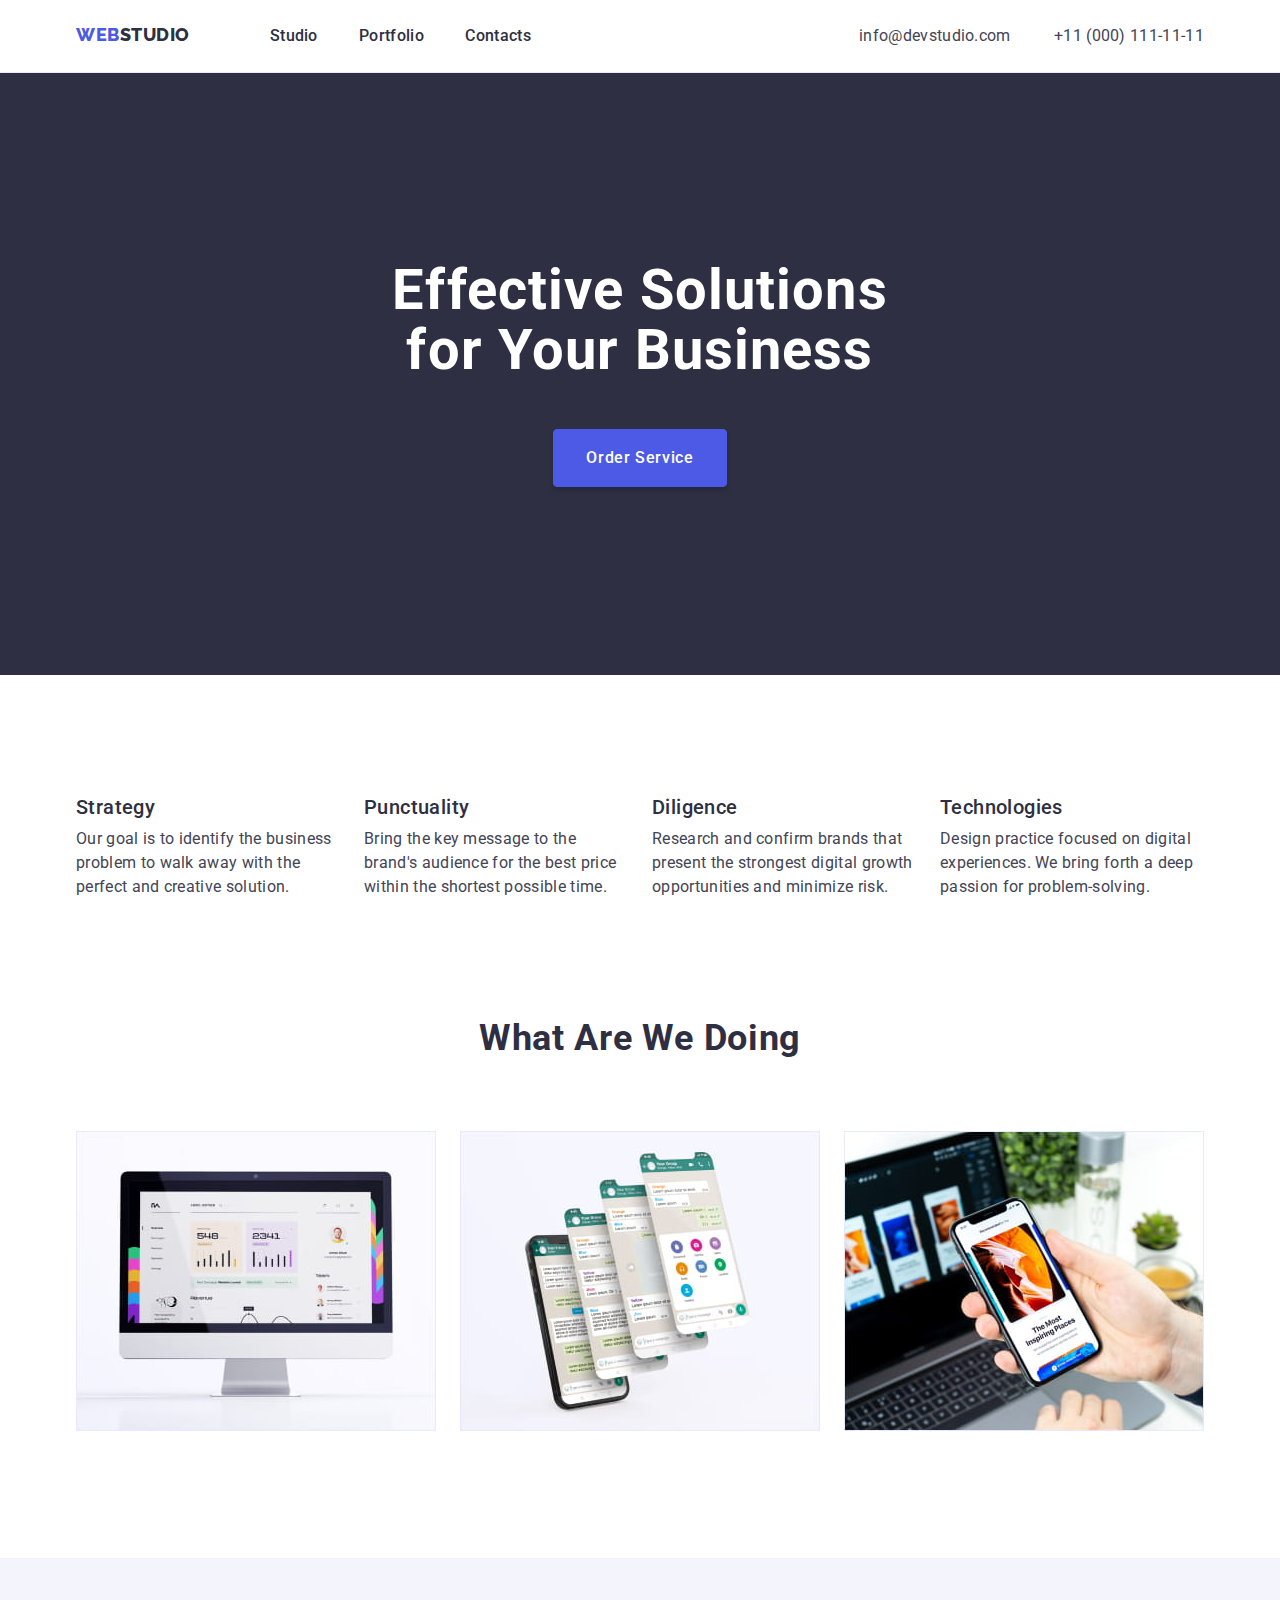
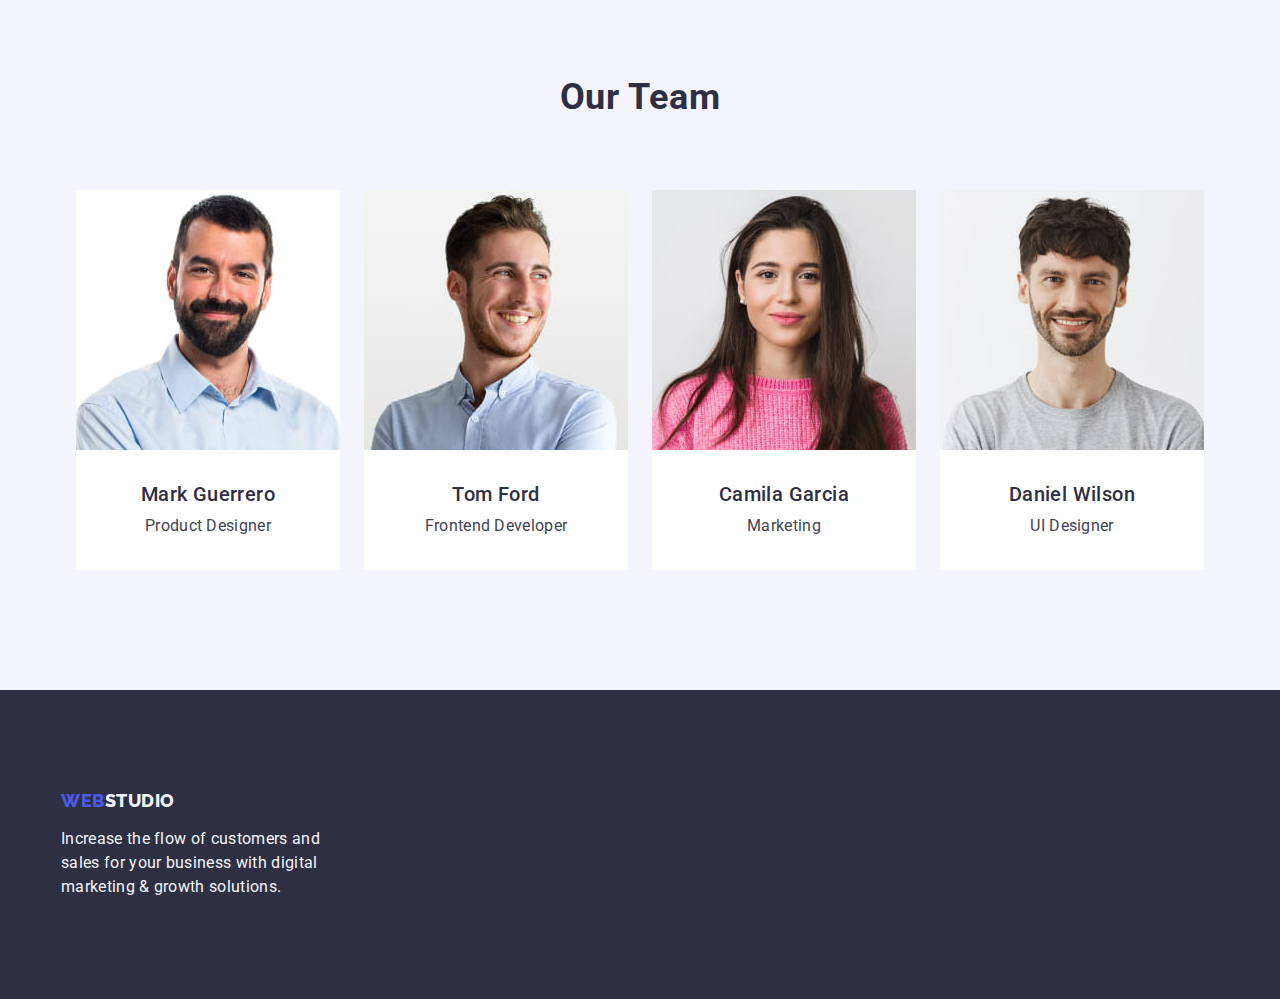
==== index.html @ 7b4a44ef "HT3 ver1" ====
<!DOCTYPE html>
<html lang="en">
  <head>
    <meta charset="UTF-8" />
    <meta http-equiv="X-UA-Compatible" content="IE=edge" />
    <meta name="viewport" content="width=device-width, initial-scale=1.0" />

    <!--styles-->
    <link rel="stylesheet" href="https://cdn.jsdelivr.net/npm/modern-normalize@1.1.0/modern-normalize.min.css">
    <link href="./css/styles.css" rel="stylesheet" />

    <!--fonts-->
    <link rel="preconnect" href="https://fonts.googleapis.com">
    <link rel="preconnect" href="https://fonts.gstatic.com" crossorigin>
    <link href="https://fonts.googleapis.com/css2?family=Raleway:wght@800&family=Roboto:wght@400;500;700;900&display=swap" rel="stylesheet">
    <title>webstudio</title>
  </head>

  <body class="page-container">
    <header class="top-section">
      <div class="container header-contr">
        <nav class="header-contr-box">
          <a class="logo link" href="./index.html">Web<span class="top-sec-studio-cl">Studio</span></a>
          <ul class="menu-box list">
            <li><a class="menu link" href="./index.html">Studio</a></li>
            <li><a class="menu link" href="./portfolio.html">Portfolio</a></li>
            <li><a class="menu link" href="">Contacts</a></li>
          </ul>
        </nav>
      
        <address class="conts">
          <ul class="conts-box list">
            <li>
              <a class="company-conts link" href="mailto:info@devstudio.com">info@devstudio.com</a>
            </li>
            <li>
              <a class="company-conts link" href="tel:+110001111111">+11 (000) 111-11-11</a>
            </li>
          </ul>
        </address>
      </div>
    </header>

    <main class="main-container">
      <!--hero section -->
      <section class="main-page">
        <div class="container main-box">
          <h1 class="main-page-title">Effective Solutions for Your Business</h1>
          <button class="mp-btn-order" type="button">Order Service</button>
        </div>
      </section>

      <!--advantages section-->
      <section class="advant-section">
        <div class="container adv-box">
          <h2 class="second-lev-title" hidden>advantages</h2>  
          <ul class="advant-list list">
            <li class="advant-unit">
              <h3 class="third-lev-title advant-unit-title">Strategy</h3>
              <p class="advant-unit-descr">
              Our goal is to identify the business problem to walk away with the
              perfect and creative solution.
              </p>
            </li>
            <li class="advant-unit">
              <h3 class="third-lev-title advant-unit-title">Punctuality</h3>
              <p class="advant-unit-descr">
              Bring the key message to the brand's audience for the best price
              within the shortest possible time.
              </p>
            </li>
            <li class="advant-unit">
              <h3 class="third-lev-title advant-unit-title">Diligence</h3>
              <p class="advant-unit-descr">
              Research and confirm brands that present the strongest digital growth
              opportunities and minimize risk.
              </p>
            </li>
            <li class="advant-unit">
              <h3 class="third-lev-title advant-unit-title">Technologies</h3>
              <p class="advant-unit-descr">
              Design practice focused on digital experiences. We bring forth a deep
              passion for problem-solving.
              </p>
            </li>
          </ul>
        </div>
      </section>

      <!--studio section-->
      <section>
        <div class="container studio-contr">
          <h2 class="second-lev-title">What are we doing</h2>
          <ul class="list pic-box">
            <li class="pic-box-item">
              <img
              src="./images/pcmonitor.jpg"
              width="360"
              height="300"
              alt="pc monitor with graphs"
              />
            </li>
            <li class="pic-box-item">
              <img
              src="./images/phonemultiscreen.jpg"
              width="360"
              height="300"
              alt="phone with multi screen shots"
              />
            </li>
            <li class="pic-box-item">
              <img
              src="./images/devicessinc.jpg"
              width="360"
              height="300"
              alt="a phone with notebook"
              />
            </li>
          </ul>
        </div>
      </section>

      <!--Team section-->
      <section class="team-section">
        <div class="containe team-contr">
          <h2 class="second-lev-title">Our Team</h2>
          <ul class="list team-pic-box">
            <li class="list-item team-box-item">
              <img src="./images/mark.jpg" width="264" height="260" alt="smiling men Mark Guerrero"/>
              <h3 class="third-lev-title TM-name">Mark Guerrero</h3>
              <p class="parag">Product Designer</p>
            </li>
            <li class="list-item team-box-item">
              <img src="./images/tom.jpg" width="264" height="260" alt="smiling men Tom Ford"/>
              <h3 class="third-lev-title TM-name">Tom Ford</h3>
              <p class="parag">Frontend Developer</p>
            </li>
            <li class="list-item team-box-item">
              <img src="./images/camila.jpg" width="264" height="260" alt="smiling women Camila Garcia"/>
              <h3 class="third-lev-title TM-name">Camila Garcia</h3>
              <p class="parag">Marketing</p>
            </li>
            <li class="list-item team-box-item">
              <img src="./images/daniel.jpg" width="264" height="260" alt="smiling men Daniel Wilson"/>
              <h3 class="third-lev-title TM-name">Daniel Wilson</h3>
              <p class="parag">UI Designer</p>
            </li>
          </ul>
        </div>
      </section>
    </main>

    <footer class="bottom-section">
      <div class="container ftr-contr">
        <a class="logo link" href="./index.html">Web<span class="studio-cl">Studio</span></a>
        <p class="bottom-text">
        Increase the flow of customers and sales for your business with digital
        marketing & growth solutions.
        </p>
      </div>
    </footer>
  </body>
</html>
---- css/styles.css ----
:root {--bg-dark: #2E2F42; --btn-bg-focus-cl: #404BBF;}
:root {--link-focus-cl: #404BBF;
--sbt-text-cl: #2E2F42;
--conts-text-cl: #434455; --pf-btn-text-cl: #4D5AE5;}

/*common styles*/

body {
font-family: 'Roboto', sans-serif;
letter-spacing: 0.02em;
color: #434455;
font-size: 16px;
line-height: 1.5;
background-color: #FFFFFF;}

/*reset*/

.list {list-style: none;}
.list-item {list-style: none;}
.link {text-decoration: none; color: currentColor;}

/*logo styles*/

.logo {font-family: 'Raleway', sans-serif;
font-weight: 800;
font-size: 18px;
line-height: 1.17;
letter-spacing: 0.03em;
text-transform: uppercase;
color: #4D5AE5;}
.top-sec-studio-cl {color: #2E2F42;}
.studio-cl {color: #F4F4FD;}

/*btn & link styles*/

.list .link {letter-spacing: 0.02em;
text-decoration: none;}

.list .link:hover,
.list .link:focus {color: var(--link-focus-cl);}

.conts {font-style: normal;}
.company-conts {color: var(--conts-text-cl);}

.mp-btn-order {
background: #4D5AE5;
border: 1px solid #4D5AE5;
font-family: inherit;
font-size: 16px;
line-height: 1.5;
font-weight: 500;
text-align: center;
letter-spacing: 0.04em;
color: #FFFFFF;
cursor: pointer;}
.mp-btn-order:hover,
.mp-btn-order:focus {
background: var(--btn-bg-focus-cl);
color: #FFFFFF;}
.btn .portfolio-filter {
background: #F4F4FD;
border: 1px solid #E7E9FC;
font-family: inherit;
font-size: 16px;
line-height: 1.5;
font-weight: 500;
text-align: center;
letter-spacing: 0.04em;
color: var(--pf-btn-text-cl);
cursor: pointer;}
.btn .portfolio-filter:hover,
.btn .portfolio-filter:focus {
background: var(--btn-bg-focus-cl);
border: 1px solid #E7E9FC;
color: #FFFFFF;}
.menu {font-weight: 500;
color: var(--sbt-text-cl);}

/*Page Text*/

.main-page-title {
color: #FFFFFF; 
font-Weight: Bold;
font-Size: 56px;
letter-spacing: 0.02em;
line-height: 1.07;
text-align: center;}
.second-lev-title {
font-weight: 700;
font-size: 36px;
line-height: 1.11;
letter-spacing: 0.02em;
color: var(--sbt-text-cl);
text-align: center;
text-transform: capitalize;}
.third-lev-title {
font-weight: 500;
font-size: 20px;
line-height: 24px;
letter-spacing: 0.02em; 
color: var(--sbt-text-cl);}
.parag {font-size: 16px;}
.pf-parag {color: var(--conts-text-cl);}
.bottom-text {color: #F4F4FD;}

/*Page backgrounds*/

.top-section {background: var(--top-sect-bg);}  
.main-page {background: var(--bg-dark);}
.team-section {background: #F4F4FD;}
.list-item {background-color: #FFFFFF;}
.bottom-section {background: var(--bg-dark);}

/**
  |====================================
  |   Elements Geometry & Location
  |====================================
*/

/*Global*/

*,
*::before,
*::after {box-sizing: border-box}
h1, h2, h3, h4, h5, h6 {margin: 0;}
p {margin: 0;}
ul {margin: 0;
padding: 0;
list-style-type: none;}

/*main content flex grow & sticked footer*/

.page-container {min-height: 100vh;
display: flex;
flex-direction: column;}
.main-container {flex-grow: 1;}

/*--common--*/

.container {max-width: 1158px; padding: 0 15px; margin: 0 auto;}
.list {display: flex; flex-wrap: wrap;}

/*--header--*/

.top-section {border-bottom: 1px solid #E7E9FC;}
.header-contr {display: flex;}
.header-contr-box {display: flex;}
.top-section {display: inline;
padding: 24px 0;}
.menu-box {width: 261px;
margin-left: 80px;
justify-content: space-between;}
.conts {margin-right: 0; margin-left: auto;}
.conts-box {width: 345px; 
justify-content: space-between;}

/*--hero section--*/

.main-box {display: flex; flex-direction: column; align-items: center;
width: 496px;}
.main-page-title {width: 496px; margin-bottom: 48px;}
.mp-btn-order {align-self: center; 
border-radius: 4px;
padding: 16px 32px;
gap: 10px;
box-shadow: 0px 4px 4px 0px rgba(0, 0, 0, 0.15);}
.main-page {padding-top: 188px; padding-bottom: 188px;}

/*--advantages section--*/

.adv-box {padding-top: 120px; padding-bottom: 120px;}
.advant-list {justify-content: space-between;}
.advant-unit {width: 264px}
.advant-unit-title {margin-bottom: 8px;}

/*--studio section--*/

.studio-contr {display: flex; flex-direction: column; align-items: center; padding-bottom: 120px;}
.pic-box {width: 1128px; justify-content: space-between; margin-top: 72px;}
.pic-box-item {width: 360px; height: 300;}

/*--Team section--*/

.team-contr {display: flex; flex-direction: column; align-items: center; padding-top: 120px; padding-bottom: 120px;}
.team-pic-box {width: 1128px; justify-content: space-between; margin-top: 72px;}
.team-box-item {display: flex; flex-direction: column; align-items: center; padding-bottom: 32px; width: 264px;}
.TM-name {margin-top: 32px; margin-bottom: 8px;}

/*--Footer--*/

.ftr-contr {display: flex; flex-direction: column; padding-left: 0; padding-top: 100px; padding-bottom: 100px;}
.bottom-text {width: 264px; margin-top: 16px;}

/**
  |======================================
  |         Portfolio main page
  |======================================
*/

/*--Portfolio buttons--*/

.pf-contr {display: flex; 
    flex-direction: column;
    align-items: center; 
    padding-top: 96px; 
    padding-bottom: 120px;}

.btn {display: flex; 
    width: 586px; 
    justify-content: space-between; padding-bottom: 72px;}

.portfolio-filter {padding: 12px 24px; 
    border: 1px solid #E7E9FC; 
    border-radius: 4px;}
    
    /*--Portfolio--*/

.pf-unit-list {display: flex;
flex-wrap: wrap;
width: 1128px;
gap: 48px 24px;}

.pf-unit {display: flex; 
    flex-direction: column; 
    align-items: center; 
    padding-bottom: 32px; 
    width: calc((100% - 2 * 24px) / 3);
    height: 420px; 
    border-left: 1px solid #E7E9FC; 
    border-right: 1px solid #E7E9FC; border-bottom: 1px solid #E7E9FC;}

.pf-title {margin-top: 32px; margin-bottom: 8px; padding-left: 16px;}
.pf-parag {padding-left: 16px;}
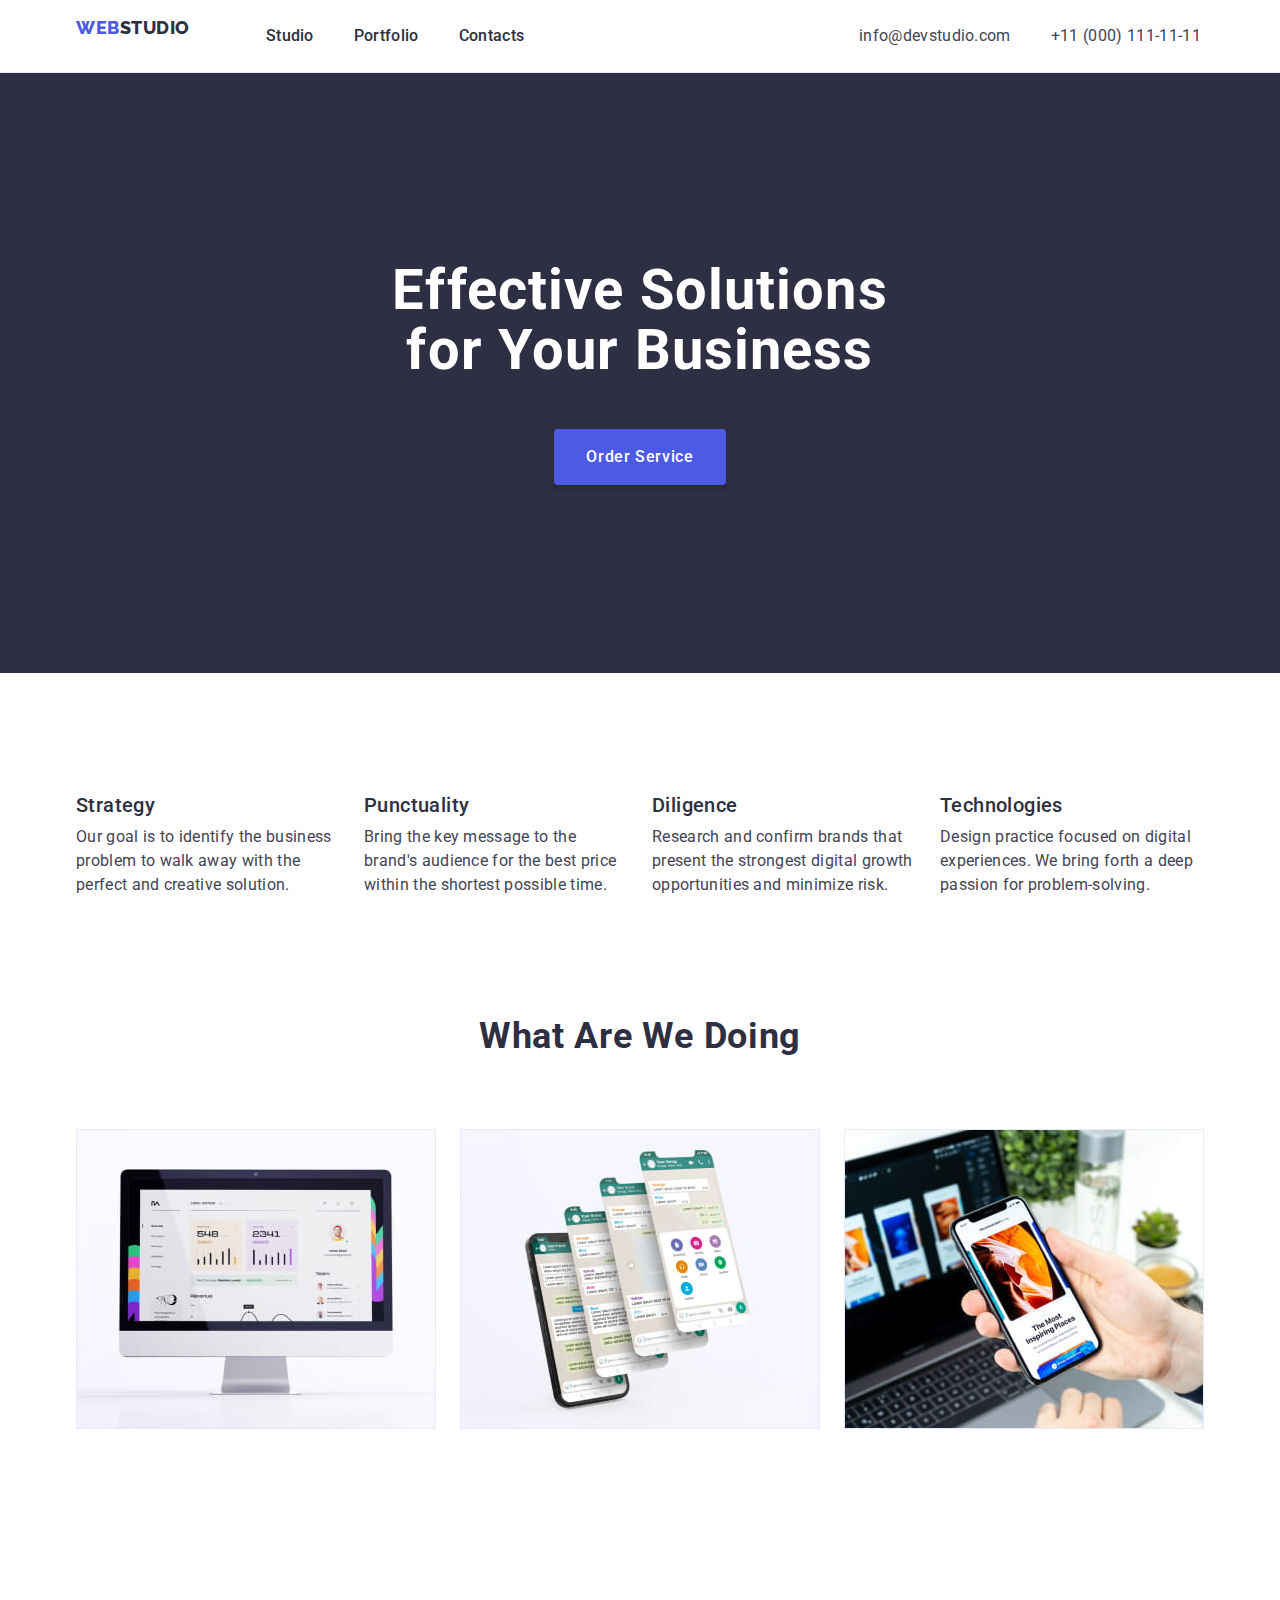
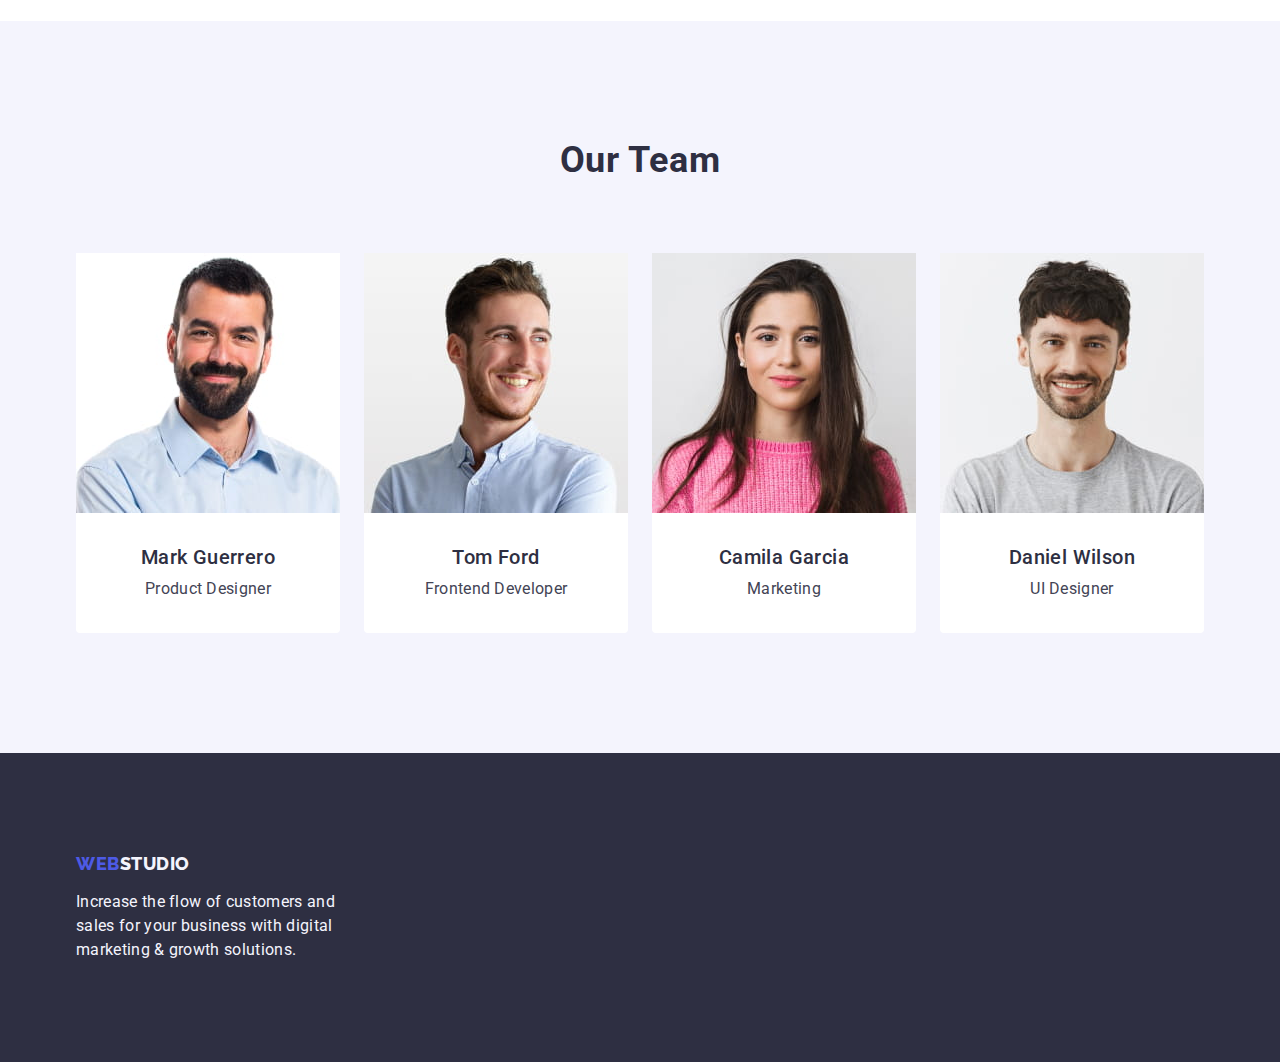
==== commit b39958d4: "HT3 ver2" ====
--- a/index.html
+++ b/index.html
@@ -53,7 +53,7 @@
       <!--advantages section-->
       <section class="advant-section">
         <div class="container adv-box">
-          <h2 class="second-lev-title" hidden>advantages</h2>  
+          <h2 class="second-lev-title visually-hidden" hidden>advantages</h2>  
           <ul class="advant-list list">
             <li class="advant-unit">
               <h3 class="third-lev-title advant-unit-title">Strategy</h3>
@@ -88,12 +88,12 @@
       </section>
 
       <!--studio section-->
-      <section>
+      <section class="studio-section">
         <div class="container studio-contr">
-          <h2 class="second-lev-title">What are we doing</h2>
+          <h2 class="second-lev-title studio-title">What are we doing</h2>
           <ul class="list pic-box">
             <li class="pic-box-item">
-              <img
+              <img class="pic"
               src="./images/pcmonitor.jpg"
               width="360"
               height="300"
@@ -101,7 +101,7 @@
               />
             </li>
             <li class="pic-box-item">
-              <img
+              <img class="pic"
               src="./images/phonemultiscreen.jpg"
               width="360"
               height="300"
@@ -109,7 +109,7 @@
               />
             </li>
             <li class="pic-box-item">
-              <img
+              <img class="pic"
               src="./images/devicessinc.jpg"
               width="360"
               height="300"
@@ -122,28 +122,36 @@
 
       <!--Team section-->
       <section class="team-section">
-        <div class="containe team-contr">
-          <h2 class="second-lev-title">Our Team</h2>
+        <div class="container team-contr">
+          <h2 class="second-lev-title team-title">Our Team</h2>
           <ul class="list team-pic-box">
             <li class="list-item team-box-item">
-              <img src="./images/mark.jpg" width="264" height="260" alt="smiling men Mark Guerrero"/>
-              <h3 class="third-lev-title TM-name">Mark Guerrero</h3>
-              <p class="parag">Product Designer</p>
+              <img class="pic" src="./images/mark.jpg" width="264" height="260" alt="smiling men Mark Guerrero"/>
+              <div class="tm-text">
+                  <h3 class="third-lev-title tm-name">Mark Guerrero</h3>
+                  <p class="parag">Product Designer</p>
+              </div>
             </li>
             <li class="list-item team-box-item">
-              <img src="./images/tom.jpg" width="264" height="260" alt="smiling men Tom Ford"/>
-              <h3 class="third-lev-title TM-name">Tom Ford</h3>
-              <p class="parag">Frontend Developer</p>
+              <img class="pic" src="./images/tom.jpg" width="264" height="260" alt="smiling men Tom Ford"/>
+              <div class="tm-text">
+                <h3 class="third-lev-title tm-name">Tom Ford</h3>
+                <p class="parag">Frontend Developer</p>
+              </div>
             </li>
             <li class="list-item team-box-item">
-              <img src="./images/camila.jpg" width="264" height="260" alt="smiling women Camila Garcia"/>
-              <h3 class="third-lev-title TM-name">Camila Garcia</h3>
-              <p class="parag">Marketing</p>
+              <img class="pic" src="./images/camila.jpg" width="264" height="260" alt="smiling women Camila Garcia"/>
+              <div class="tm-text">
+                <h3 class="third-lev-title tm-name">Camila Garcia</h3>
+                <p class="parag">Marketing</p>
+              </div>
             </li>
             <li class="list-item team-box-item">
-              <img src="./images/daniel.jpg" width="264" height="260" alt="smiling men Daniel Wilson"/>
-              <h3 class="third-lev-title TM-name">Daniel Wilson</h3>
-              <p class="parag">UI Designer</p>
+              <img class="pic" src="./images/daniel.jpg" width="264" height="260" alt="smiling men Daniel Wilson"/>
+              <div class="tm-text">
+                <h3 class="third-lev-title tm-name">Daniel Wilson</h3>
+                <p class="parag">UI Designer</p>
+              </div>
             </li>
           </ul>
         </div>
--- a/css/styles.css
+++ b/css/styles.css
@@ -37,7 +37,7 @@
 text-decoration: none;}
 
 .list .link:hover,
-.list .link:focus {color: var(--link-focus-cl);}
+.list .link:focus {color: var(--link-focus-cl); border: 1px solid transparent}
 
 .conts {font-style: normal;}
 .company-conts {color: var(--conts-text-cl);}
@@ -139,57 +139,82 @@
 
 .container {max-width: 1158px; padding: 0 15px; margin: 0 auto;}
 .list {display: flex; flex-wrap: wrap;}
+.pic {display: block;}
+.visually-hidden {
+    position: absolute;
+    width: 1px;
+    height: 1px;
+    margin: -1px;
+    border: 0;
+    padding: 0;
+    white-space: nowrap;
+    clip-path: inset(100%);
+    clip: rect(0 0 0 0);
+    overflow: hidden;
+  }
 
 /*--header--*/
 
 .top-section {border-bottom: 1px solid #E7E9FC;}
 .header-contr {display: flex;}
-.header-contr-box {display: flex;}
-.top-section {display: inline;
+.header-contr-box {display: flex; align-items: center;}
+
+.logo {margin-right: 76px;}
+.menu-box {display: flex; 
+width: 261px; 
+gap: 40px; 
 padding: 24px 0;}
-.menu-box {width: 261px;
-margin-left: 80px;
-justify-content: space-between;}
 .conts {margin-right: 0; margin-left: auto;}
-.conts-box {width: 345px; 
-justify-content: space-between;}
+.conts-box {width: 345px; gap: 40px;
+padding: 24px 0;}
 
 /*--hero section--*/
 
 .main-box {display: flex; flex-direction: column; align-items: center;
-width: 496px;}
+max-width: 496px;}
 .main-page-title {width: 496px; margin-bottom: 48px;}
 .mp-btn-order {align-self: center; 
 border-radius: 4px;
+border: none;
 padding: 16px 32px;
 gap: 10px;
+min-width: 169px;
+height: 56px;
 box-shadow: 0px 4px 4px 0px rgba(0, 0, 0, 0.15);}
 .main-page {padding-top: 188px; padding-bottom: 188px;}
 
 /*--advantages section--*/
 
-.adv-box {padding-top: 120px; padding-bottom: 120px;}
-.advant-list {justify-content: space-between;}
+.advant-section {padding-top: 120px; padding-bottom: 120px;}
+.advant-list {display: flex; gap: 24px;}
 .advant-unit {width: 264px}
 .advant-unit-title {margin-bottom: 8px;}
 
 /*--studio section--*/
 
-.studio-contr {display: flex; flex-direction: column; align-items: center; padding-bottom: 120px;}
-.pic-box {width: 1128px; justify-content: space-between; margin-top: 72px;}
+.studio-section {padding-bottom: 120px;}
+.studio-contr {display: flex; flex-direction: column; align-items: center;}
+.studio-contr {margin-bottom: 72px;}
+.pic-box {display: flex; width: 1128px; gap: 24px; margin-top: 72px;}
 .pic-box-item {width: 360px; height: 300;}
 
 /*--Team section--*/
 
-.team-contr {display: flex; flex-direction: column; align-items: center; padding-top: 120px; padding-bottom: 120px;}
-.team-pic-box {width: 1128px; justify-content: space-between; margin-top: 72px;}
-.team-box-item {display: flex; flex-direction: column; align-items: center; padding-bottom: 32px; width: 264px;}
-.TM-name {margin-top: 32px; margin-bottom: 8px;}
+.team-section {padding: 120px 0;}
+.team-contr {display: flex; flex-direction: column; align-items: center;}
+.team-title {margin-bottom: 72px;}
+.team-pic-box {width: 1128px; gap: 24px;}
+.team-box-item {display: flex; flex-direction: column; align-items: center; width: 264px; border-radius: 0px 0px 4px 4px;}
+.tm-text {padding: 32px 16px;}
+.tm-name {text-align: center; margin-bottom: 8px}
+.parag {text-align: center;}
 
 /*--Footer--*/
 
-.ftr-contr {display: flex; flex-direction: column; padding-left: 0; padding-top: 100px; padding-bottom: 100px;}
-.bottom-text {width: 264px; margin-top: 16px;}
+.bottom-section {padding: 100px 0;}
+.ftr-contr {display: flex; flex-direction: column;}
+.bottom-text {width: 264px;}
+.logo {display: inline-block; margin-bottom: 16px;}
 
 /**
   |======================================
@@ -197,17 +222,20 @@
   |======================================
 */
 
-/*--Portfolio buttons--*/
+/*--General--*/
+
+.pf-sectn {padding-top: 96px; padding-bottom: 120px;}
 
 .pf-contr {display: flex; 
     flex-direction: column;
-    align-items: center; 
-    padding-top: 96px; 
-    padding-bottom: 120px;}
+    align-items: center;}
+
+/*--Portfolio buttons--*/
 
 .btn {display: flex; 
-    width: 586px; 
-    justify-content: space-between; padding-bottom: 72px;}
+    justify-content: center;
+    gap: 24px;
+    margin-bottom: 72px;}
 
 .portfolio-filter {padding: 12px 24px; 
     border: 1px solid #E7E9FC; 
@@ -225,10 +253,11 @@
     align-items: center; 
     padding-bottom: 32px; 
     width: calc((100% - 2 * 24px) / 3);
-    height: 420px; 
-    border-left: 1px solid #E7E9FC; 
-    border-right: 1px solid #E7E9FC; border-bottom: 1px solid #E7E9FC;}
-
-.pf-title {margin-top: 32px; margin-bottom: 8px; padding-left: 16px;}
-.pf-parag {padding-left: 16px;}
-
+    height: 420px;}
+
+.pf-text {padding: 32px 16px; 
+    border: 1px solid #e7e9fc; 
+    border-top: none;}    
+.pf-title {margin-bottom: 8px;}
+
+
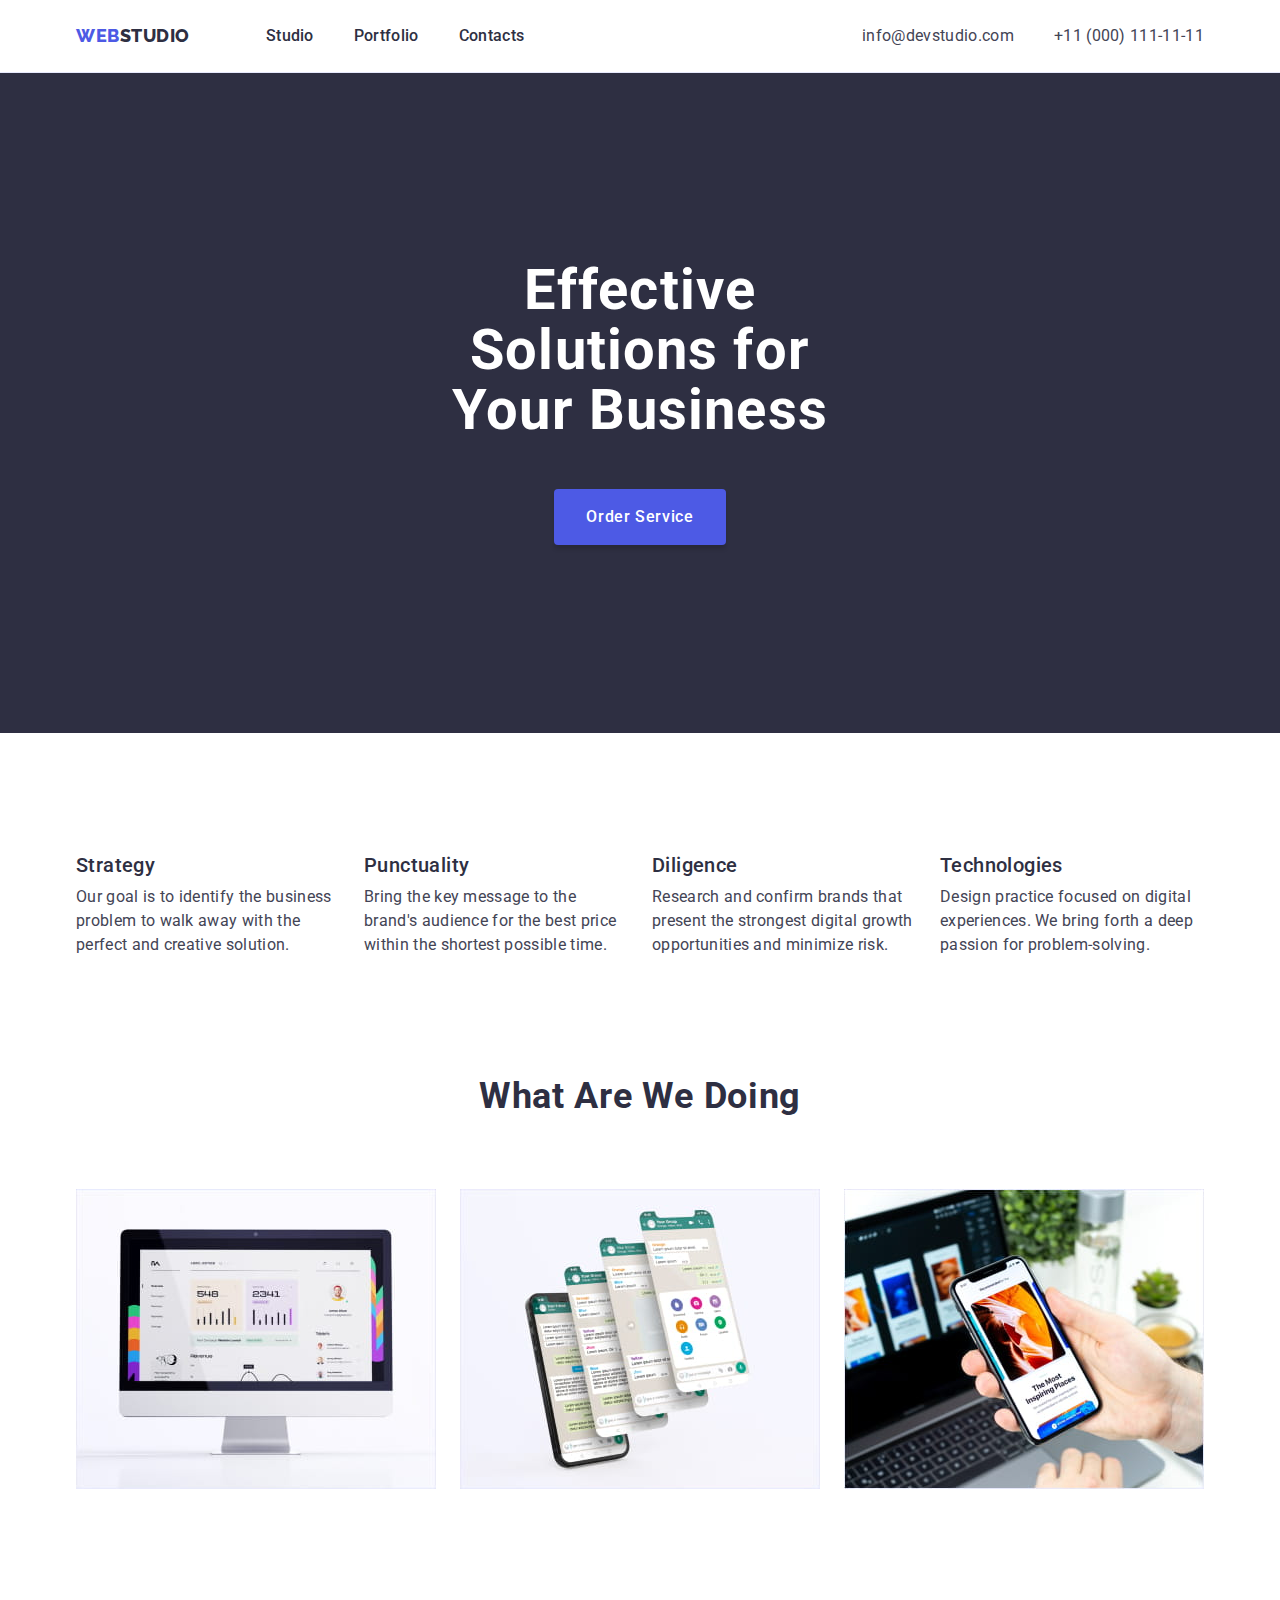
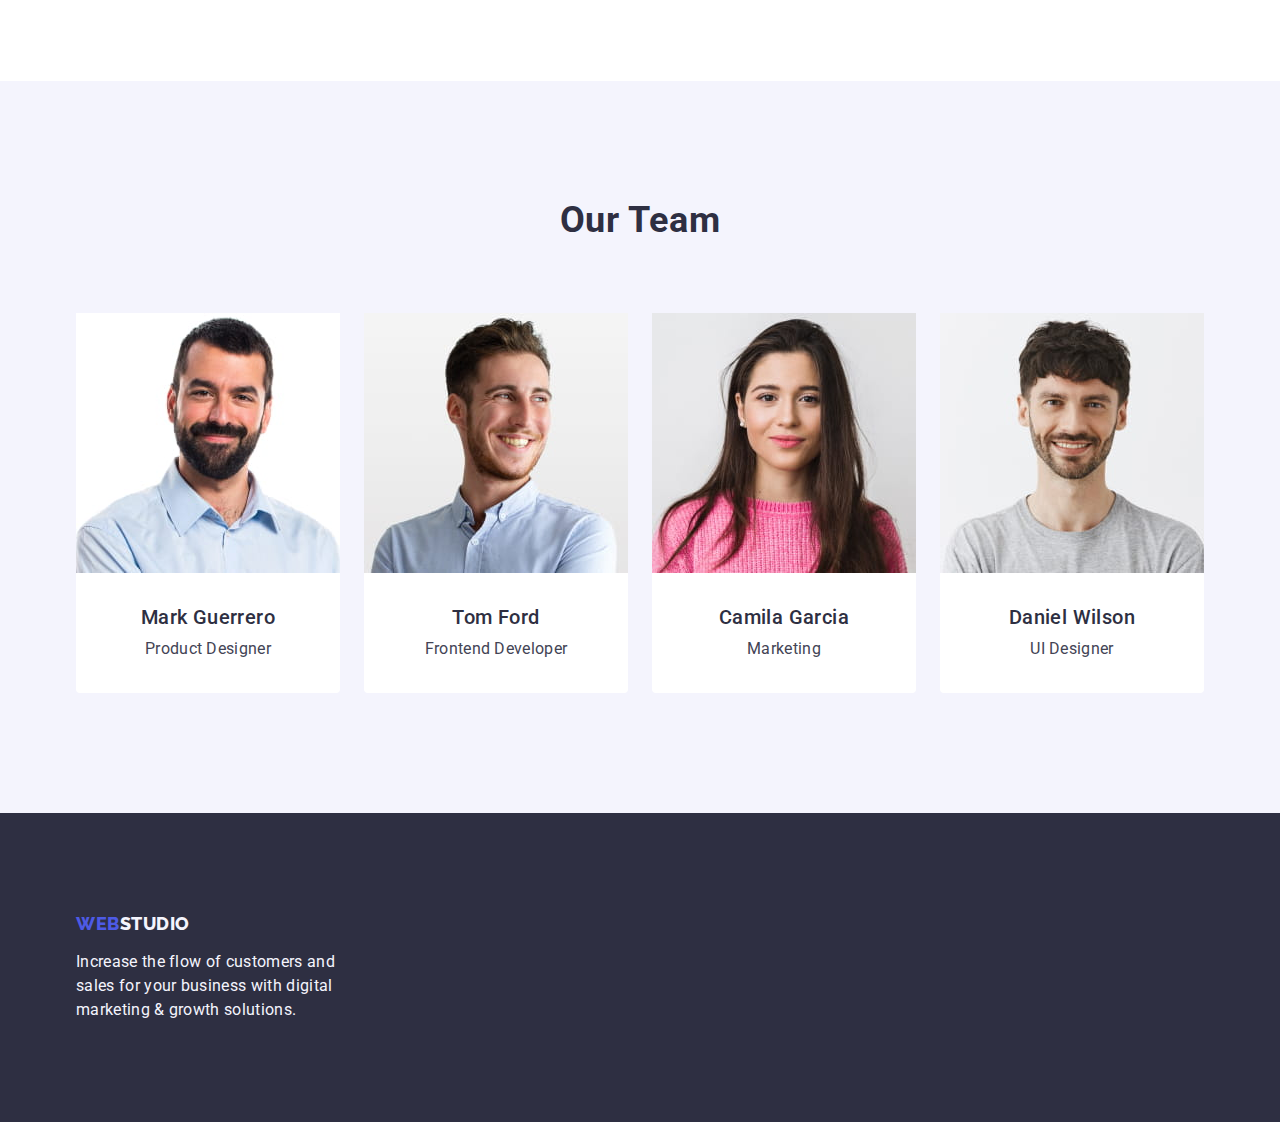
==== commit 96ad4564: "HT3 ver3" ====
--- a/index.html
+++ b/index.html
@@ -20,7 +20,7 @@
     <header class="top-section">
       <div class="container header-contr">
         <nav class="header-contr-box">
-          <a class="logo link" href="./index.html">Web<span class="top-sec-studio-cl">Studio</span></a>
+          <a class="link logo lgo-top" href="./index.html">Web<span class="top-sec-studio-cl">Studio</span></a>
           <ul class="menu-box list">
             <li><a class="menu link" href="./index.html">Studio</a></li>
             <li><a class="menu link" href="./portfolio.html">Portfolio</a></li>
@@ -160,7 +160,7 @@
 
     <footer class="bottom-section">
       <div class="container ftr-contr">
-        <a class="logo link" href="./index.html">Web<span class="studio-cl">Studio</span></a>
+        <a class="logo link lgo-btm" href="./index.html">Web<span class="studio-cl">Studio</span></a>
         <p class="bottom-text">
         Increase the flow of customers and sales for your business with digital
         marketing & growth solutions.
--- a/css/styles.css
+++ b/css/styles.css
@@ -159,20 +159,19 @@
 .header-contr {display: flex;}
 .header-contr-box {display: flex; align-items: center;}
 
-.logo {margin-right: 76px;}
+.lgo-top {margin-right: 76px;}
 .menu-box {display: flex; 
-width: 261px; 
-gap: 40px; 
-padding: 24px 0;}
+gap: 40px;}
+.menu {padding: 24px 0;}
 .conts {margin-right: 0; margin-left: auto;}
-.conts-box {width: 345px; gap: 40px;
+.conts-box {display: flex; gap: 40px;
 padding: 24px 0;}
 
 /*--hero section--*/
 
 .main-box {display: flex; flex-direction: column; align-items: center;
 max-width: 496px;}
-.main-page-title {width: 496px; margin-bottom: 48px;}
+.main-page-title {max-width: 496px; margin-bottom: 48px;}
 .mp-btn-order {align-self: center; 
 border-radius: 4px;
 border: none;
@@ -195,9 +194,9 @@
 .studio-section {padding-bottom: 120px;}
 .studio-contr {display: flex; flex-direction: column; align-items: center;}
 .studio-contr {margin-bottom: 72px;}
-.pic-box {display: flex; width: 1128px; gap: 24px; margin-top: 72px;}
+.pic-box {display: flex; width: 1128px; gap: 24px;}
 .pic-box-item {width: 360px; height: 300;}
-
+.studio-title {margin-bottom: 72px;}
 /*--Team section--*/
 
 .team-section {padding: 120px 0;}
@@ -214,7 +213,7 @@
 .bottom-section {padding: 100px 0;}
 .ftr-contr {display: flex; flex-direction: column;}
 .bottom-text {width: 264px;}
-.logo {display: inline-block; margin-bottom: 16px;}
+.lgo-btm {display: inline-block; margin-bottom: 16px;}
 
 /**
   |======================================
@@ -240,6 +239,8 @@
 .portfolio-filter {padding: 12px 24px; 
     border: 1px solid #E7E9FC; 
     border-radius: 4px;}
+.portfolio-filter:hover, 
+.portfolio-filter:focus {border: 1px solid transparent;}    
     
     /*--Portfolio--*/
 
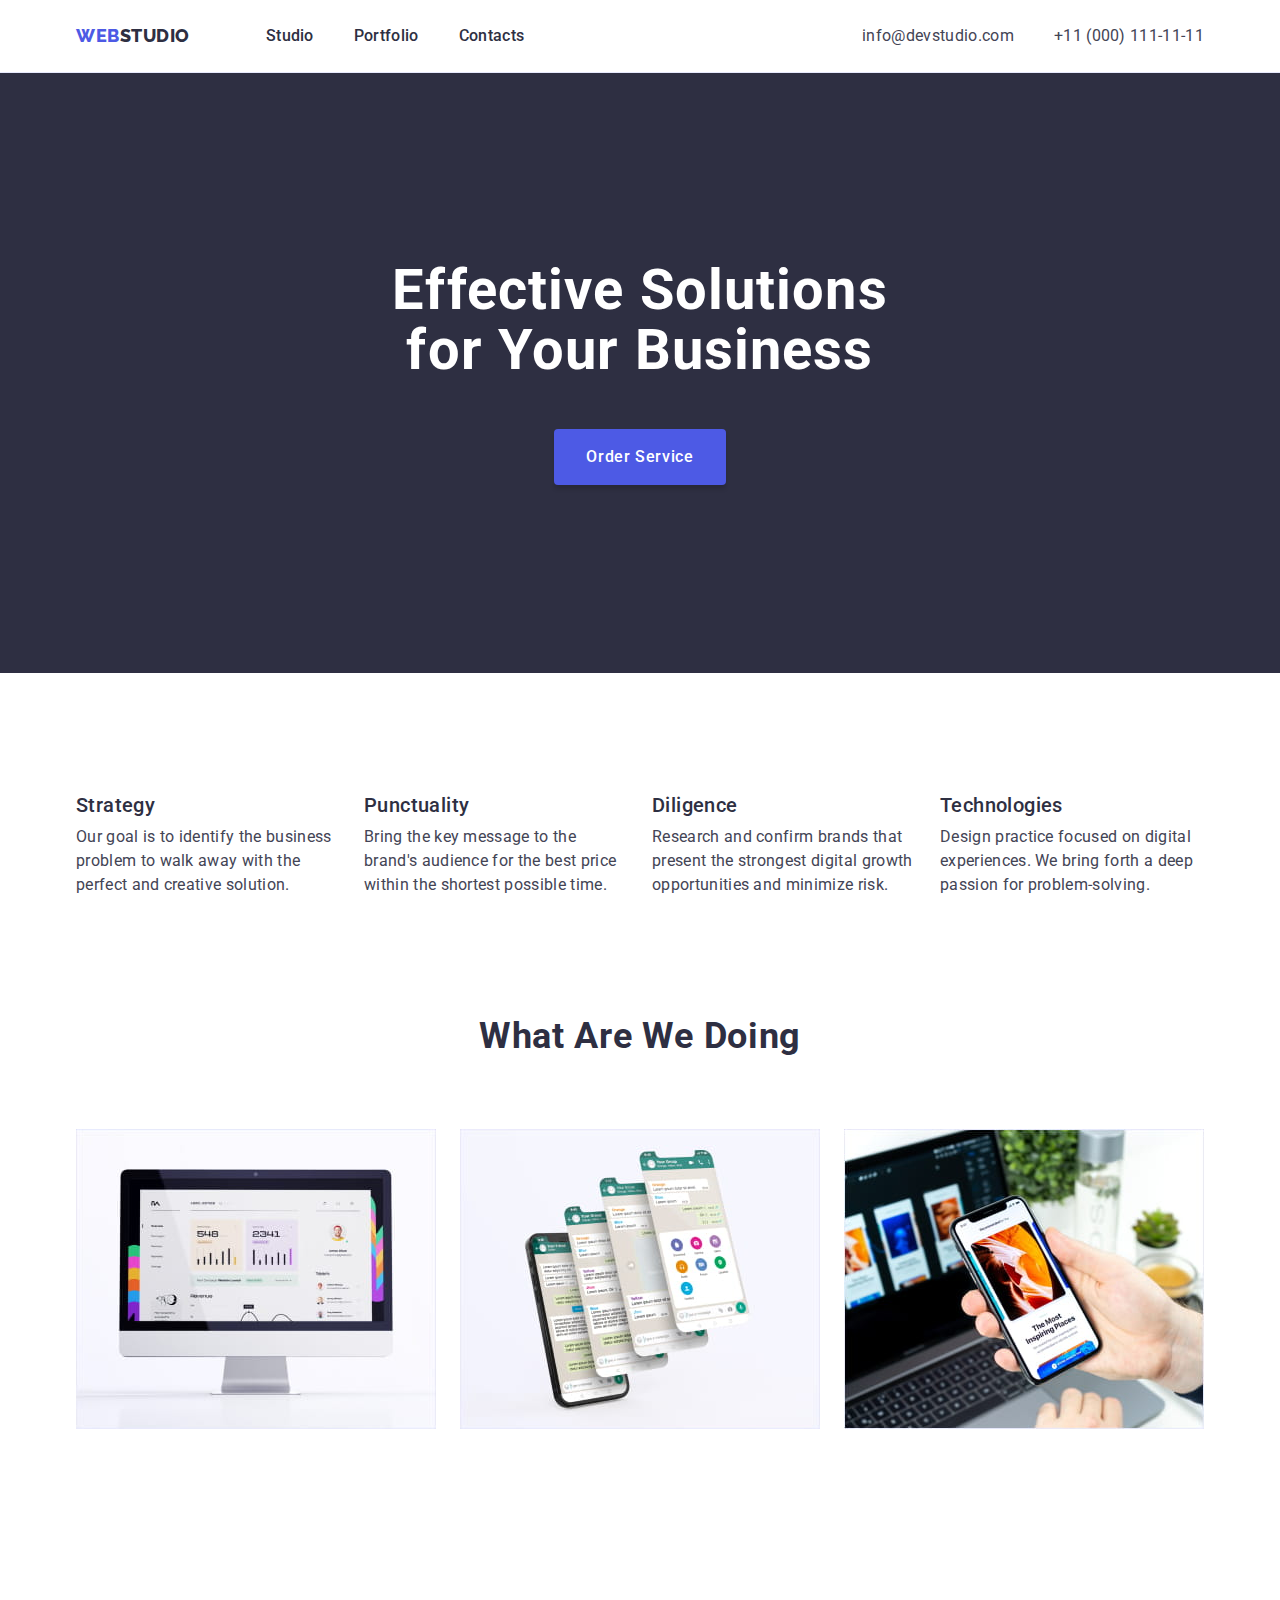
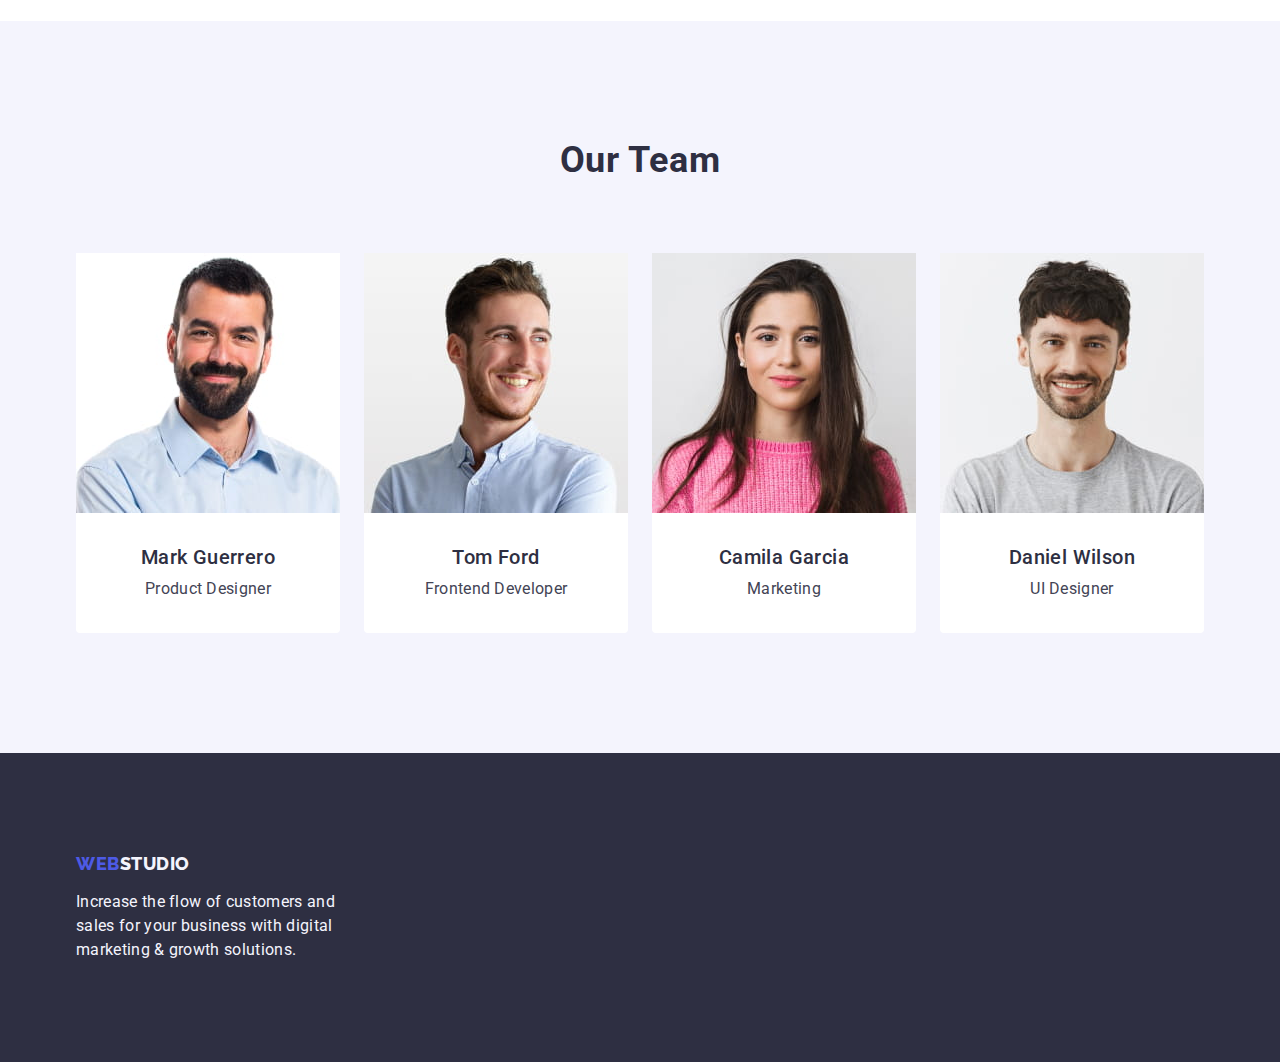
==== commit bb51dd91: "HT3 ver7" ====
--- a/index.html
+++ b/index.html
@@ -159,7 +159,7 @@
     </main>
 
     <footer class="bottom-section">
-      <div class="container ftr-contr">
+      <div class="container">
         <a class="logo link lgo-btm" href="./index.html">Web<span class="studio-cl">Studio</span></a>
         <p class="bottom-text">
         Increase the flow of customers and sales for your business with digital
--- a/css/styles.css
+++ b/css/styles.css
@@ -37,7 +37,7 @@
 text-decoration: none;}
 
 .list .link:hover,
-.list .link:focus {color: var(--link-focus-cl); border: 1px solid transparent}
+.list .link:focus {color: var(--link-focus-cl); border: 1px solid transparent;}
 
 .conts {font-style: normal;}
 .company-conts {color: var(--conts-text-cl);}
@@ -71,7 +71,7 @@
 .btn .portfolio-filter:hover,
 .btn .portfolio-filter:focus {
 background: var(--btn-bg-focus-cl);
-border: 1px solid #E7E9FC;
+border: 1px solid transparent;
 color: #FFFFFF;}
 .menu {font-weight: 500;
 color: var(--sbt-text-cl);}
@@ -169,8 +169,7 @@
 
 /*--hero section--*/
 
-.main-box {display: flex; flex-direction: column; align-items: center;
-max-width: 496px;}
+.main-box {display: flex; flex-direction: column; align-items: center;}
 .main-page-title {max-width: 496px; margin-bottom: 48px;}
 .mp-btn-order {align-self: center; 
 border-radius: 4px;
@@ -238,9 +237,7 @@
 
 .portfolio-filter {padding: 12px 24px; 
     border: 1px solid #E7E9FC; 
-    border-radius: 4px;}
-.portfolio-filter:hover, 
-.portfolio-filter:focus {border: 1px solid transparent;}    
+    border-radius: 4px;}   
     
     /*--Portfolio--*/
 
